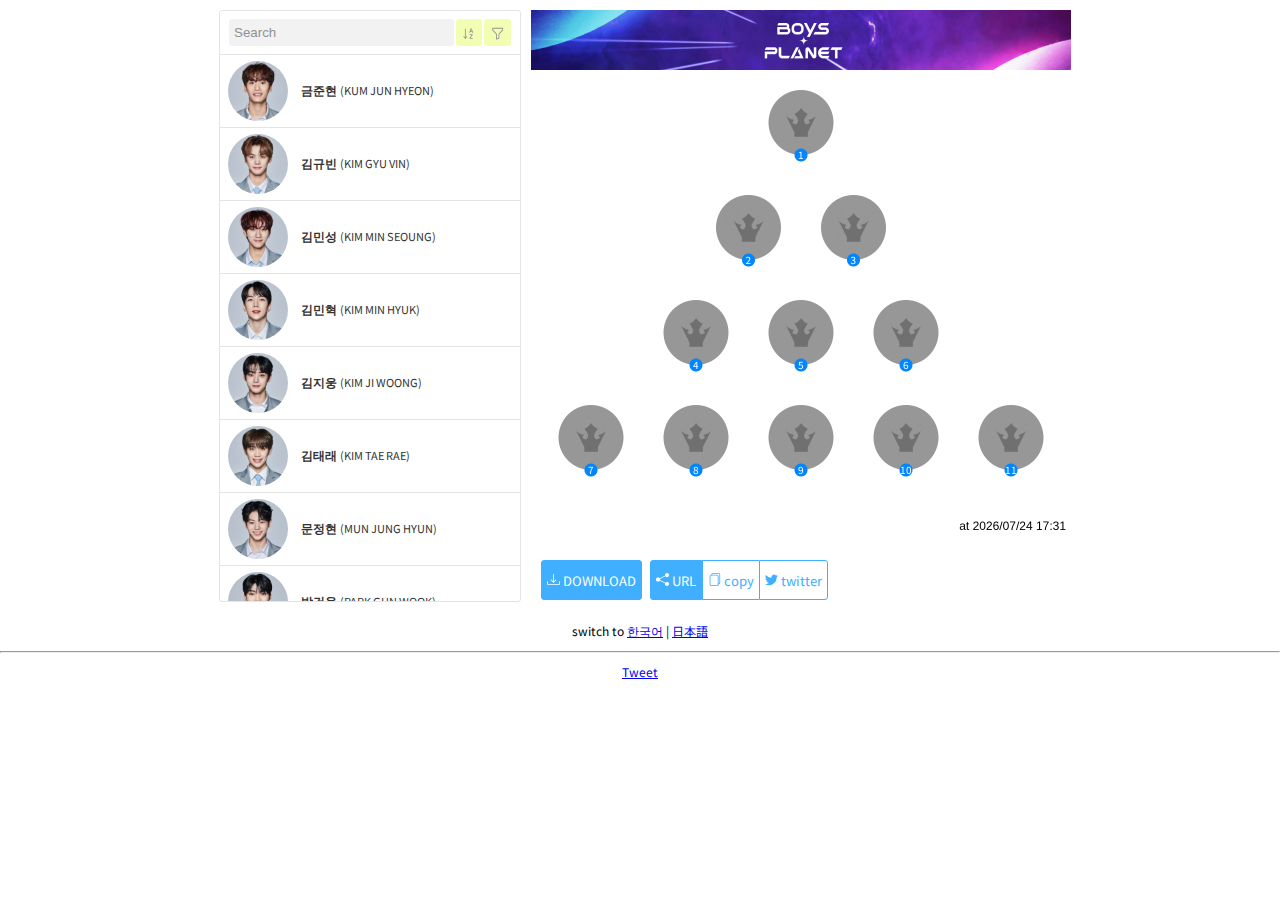
==== index.html @ 0ee3640f "first" ====
<!DOCTYPE html>
<html lang="en">
<head>
  <meta charset="utf-8"/>
  <meta name="google" content="notranslate"/>
  <meta http-equiv="X-UA-Compatible" content="IE=edge">
  <meta name="viewport" content="width=device-width, initial-scale=1.0, minimum-scale=1.0">
  <meta name="google-site-verification" content="7p1WafVpQTLkZyuTgblWByOqOKhbZ05coC5oHC3f8b0"/>
  <meta property="og:title" content="BOYS PLANET Ranker"/>
  <meta property="og:url" content="https://boysplanet-a.github.io"/>
  <meta property="og:type" content="website"/>
<!--  <meta property="og:image" content="https://boysplanet-a.github.io/assets/thumbnail.png"/>-->
  <meta name="twitter:card" content="summary">
  <meta name="twitter:site" content="@ai_var_">
  <meta name="twitter:title" content="BOYS PLANET Ranker">
<!--  <meta name="twitter:image" content="https://boysplanet-a.github.io/assets/thumbnail.png">-->
<!--  <meta name="thumbnail" content="https://boysplanet-a.github.io/assets/thumbnail.png">-->

  <link rel="icon" href="assets/pickme.png">
  <link rel="stylesheet" type="text/css" media="screen" href="index.css?201910121652"/>
  <link href="https://fonts.googleapis.com/css?family=Noto+Sans+JP" rel="stylesheet">
  <link href="https://fonts.googleapis.com/css?family=Open+Sans:400,700|Roboto+Condensed:400,700"
        rel="stylesheet">
  <title>BOYS PLANET Ranker</title>
</head>
<body>
<div class="flex-container">
  <div id="ranking__pyramid">
    <canvas id="ranking__pyramid-canvas" width="1080" height="1080">
      Sorry, your browser is not supported...
    </canvas>
    <div id="ranking__pyramid-tools">
      <button type="button" id="ranking__pyramid-tools-dl">
        <svg width="1em" height="1em" viewBox="0 0 16 16" class="bi bi-download" fill="currentColor" xmlns="http://www.w3.org/2000/svg">
          <path fill-rule="evenodd" d="M.5 9.9a.5.5 0 0 1 .5.5v2.5a1 1 0 0 0 1 1h12a1 1 0 0 0 1-1v-2.5a.5.5 0 0 1 1 0v2.5a2 2 0 0 1-2 2H2a2 2 0 0 1-2-2v-2.5a.5.5 0 0 1 .5-.5z"/>
          <path fill-rule="evenodd" d="M7.646 11.854a.5.5 0 0 0 .708 0l3-3a.5.5 0 0 0-.708-.708L8.5 10.293V1.5a.5.5 0 0 0-1 0v8.793L5.354 8.146a.5.5 0 1 0-.708.708l3 3z"/>
        </svg> DOWNLOAD</button>

      <div id="ranking__pyramid-tools-share" rel="noopener noreferrer">
        <svg xmlns="http://www.w3.org/2000/svg" width="1em" height="1em" fill="currentColor" class="bi bi-share-fill" viewBox="0 0 16 16">
          <path d="M11 2.5a2.5 2.5 0 1 1 .603 1.628l-6.718 3.12a2.499 2.499 0 0 1 0 1.504l6.718 3.12a2.5 2.5 0 1 1-.488.876l-6.718-3.12a2.5 2.5 0 1 1 0-3.256l6.718-3.12A2.5 2.5 0 0 1 11 2.5z"/>
        </svg> URL</div>

      <div id="ranking__pyramid-tools-share-sub">
        <span id="ranking__pyramid-tools-copy" class="ranking__pyramid-tools-share-sub_c">
          <svg xmlns="http://www.w3.org/2000/svg" width="1em" height="1em" fill="currentColor" class="bi bi-files" viewBox="0 0 16 16">
            <path d="M13 0H6a2 2 0 0 0-2 2 2 2 0 0 0-2 2v10a2 2 0 0 0 2 2h7a2 2 0 0 0 2-2 2 2 0 0 0 2-2V2a2 2 0 0 0-2-2zm0 13V4a2 2 0 0 0-2-2H5a1 1 0 0 1 1-1h7a1 1 0 0 1 1 1v10a1 1 0 0 1-1 1zM3 4a1 1 0 0 1 1-1h7a1 1 0 0 1 1 1v10a1 1 0 0 1-1 1H4a1 1 0 0 1-1-1V4z"/>
          </svg> copy</span>
        <a id="ranking__pyramid-tools-twitter" class="ranking__pyramid-tools-share-sub_c" target="_blank" rel="noopener noreferrer" href="https://twitter.com/intent/tweet?text=https://boysplanet-a.github.io&hashtags=BoysPlanetRanker,boysplanet"><svg xmlns="http://www.w3.org/2000/svg" width="1em" height="1em" fill="currentColor" class="bi bi-twitter" viewBox="0 0 16 16">
          <path d="M5.026 15c6.038 0 9.341-5.003 9.341-9.334 0-.14 0-.282-.006-.422A6.685 6.685 0 0 0 16 3.542a6.658 6.658 0 0 1-1.889.518 3.301 3.301 0 0 0 1.447-1.817 6.533 6.533 0 0 1-2.087.793A3.286 3.286 0 0 0 7.875 6.03a9.325 9.325 0 0 1-6.767-3.429 3.289 3.289 0 0 0 1.018 4.382A3.323 3.323 0 0 1 .64 6.575v.045a3.288 3.288 0 0 0 2.632 3.218 3.203 3.203 0 0 1-.865.115 3.23 3.23 0 0 1-.614-.057 3.283 3.283 0 0 0 3.067 2.277A6.588 6.588 0 0 1 .78 13.58a6.32 6.32 0 0 1-.78-.045A9.344 9.344 0 0 0 5.026 15z"/>
        </svg> twitter</a>
      </div>


      <div id="ranking__pyramid-toos-text-container">
        <input type="text" id="ranking__pyramid-tools-text" readonly>
      </div>
    </div>
  </div>
  <div id="trainee_picker">
    <div id="trainee_picker__filter-container">
      <input id="trainee_picker__filter-input" oninput="searchMember(event)" type="text" placeholder="Search"/>
      <button type="button" id="button__sortAZ">
        <svg width="1em" height="1em" viewBox="0 0 16 16" class="bi bi-sort-alpha-down" fill="currentColor" xmlns="http://www.w3.org/2000/svg">
          <path fill-rule="evenodd" d="M4 2a.5.5 0 0 1 .5.5v11a.5.5 0 0 1-1 0v-11A.5.5 0 0 1 4 2z" />
          <path fill-rule="evenodd" d="M6.354 11.146a.5.5 0 0 1 0 .708l-2 2a.5.5 0 0 1-.708 0l-2-2a.5.5 0 0 1 .708-.708L4 12.793l1.646-1.647a.5.5 0 0 1 .708 0z"/>
          <path d="M9.664 7l.418-1.371h1.781L12.281 7h1.121l-1.78-5.332h-1.235L8.597 7h1.067zM11 2.687l.652 2.157h-1.351l.652-2.157H11zM9.027 14h3.934v-.867h-2.645v-.055l2.567-3.719v-.691H9.098v.867h2.507v.055l-2.578 3.719V14z"/>
        </svg>
      </button>
      <button type="button" id="button__sort19" style="display:none;">
        <svg width="1em" height="1em" viewBox="0 0 16 16" class="bi bi-sort-numeric-down" fill="currentColor" xmlns="http://www.w3.org/2000/svg">
          <path fill-rule="evenodd" d="M4 2a.5.5 0 0 1 .5.5v11a.5.5 0 0 1-1 0v-11A.5.5 0 0 1 4 2z"/>
          <path fill-rule="evenodd" d="M6.354 11.146a.5.5 0 0 1 0 .708l-2 2a.5.5 0 0 1-.708 0l-2-2a.5.5 0 0 1 .708-.708L4 12.793l1.646-1.647a.5.5 0 0 1 .708 0z"/>
          <path d="M12.438 7V1.668H11.39l-1.262.906v.969l1.21-.86h.052V7h1.046zm-2.84 5.82c.054.621.625 1.278 1.761 1.278 1.422 0 2.145-.98 2.145-2.848 0-2.05-.973-2.688-2.063-2.688-1.125 0-1.972.688-1.972 1.836 0 1.145.808 1.758 1.719 1.758.69 0 1.113-.351 1.261-.742h.059c.031 1.027-.309 1.856-1.133 1.856-.43 0-.715-.227-.773-.45H9.598zm2.757-2.43c0 .637-.43.973-.933.973-.516 0-.934-.34-.934-.98 0-.625.407-1 .926-1 .543 0 .941.375.941 1.008z"/>
        </svg>
      </button>
      <button type="button" id="button__filter">
        <svg width="1em" height="1em" viewBox="0 0 16 16" class="bi bi-funnel" fill="currentColor" xmlns="http://www.w3.org/2000/svg">
          <path fill-rule="evenodd" d="M1.5 1.5A.5.5 0 0 1 2 1h12a.5.5 0 0 1 .5.5v2a.5.5 0 0 1-.128.334L10 8.692V13.5a.5.5 0 0 1-.342.474l-3 1A.5.5 0 0 1 6 14.5V8.692L1.628 3.834A.5.5 0 0 1 1.5 3.5v-2zm1 .5v1.308l4.372 4.858A.5.5 0 0 1 7 8.5v5.306l2-.666V8.5a.5.5 0 0 1 .128-.334L13.5 3.308V2h-11z"/>
        </svg>
      </button>
    </div>
    <div id="trainee_picker__container">
    </div>
  </div>
</div>
<footer>
  <p>switch to <a href="?lang=ko">한국어</a> | <a href="?lang=ja">日本語</a></p>
<!--  <p><a href="list.html">推しMENリスト</a> | <a href="/sort.html">推しMENチェッカー</a></p>-->
  <hr />
<!--  <p> <a href="https://produce48.github.io/">produce48</a> | <a-->
<!--      href="https://producex101.github.io/producex101/">producex101</a> | <a-->
<!--    href="https://produce101japan.github.io/">produce101japan</a>-->
<!--  </p>-->
  <p>
    <a href="https://twitter.com/share?ref_src=twsrc%5Etfw" class="twitter-share-button"
       data-url="https://boysplanet-a.github.io" data-hashtags="ボイプラ,BOYS PLANET" data-show-count="false">Tweet</a>
    <script async src="https://platform.twitter.com/widgets.js" charset="utf-8"></script>
  </p>
</footer>

<!-- Load in script files -->
<script src="scripts/csv.js"></script>
<script src="scripts/memberPick.js?202106040708"></script>
<script src="scripts/canvas.js?202106040708"></script>

</body>
</html>
---- index.css ----
/* define constants up here */
:root {
  --produce-gray: #e4e4e4;
  --name-gray: #333;
  --button-dl-bg: #40AFFF;

  --first-color-main: #40AFFF;
  --first-color-sub: #81e1ff;
  --first-color-sub2: #0080cb;
  --second-color-main: #f2ffb3;
  --second-color-sub: #ffffe6;
  --second-color-sub2: #bfcc83;
  --color-gray: #909090;
  --color-gray-second: #f2f2f2;

  --checked-blue: #0080cbcc;

  /* ranking border colors */
  --a-rank: #f7abc5;
  --b-rank: #f47f22;
  --c-rank: #f6d12f;
  --d-rank: #42b96d;
  --f-rank: #a6a6a4;
  --x-rank: #000000;
  --no-rank: #707070;

  /* font */
  --font-family: 'Noto Sans JP', 'Open Sans', sans-serif;
}

body {
  margin: 0;
  font-family: var( --font-family);
  display: inline-block;
  min-width: 100%;
  background-color: white;
}

button {
  font-family: var( --font-family);
  border-width: 1px;
  border-radius: 3px;
  color: #fff;
  background-color: var(--first-color-main);
  border: solid 1px var(--first-color-main);
  outline: 0;
}

p {
  margin: 0;
}

// reset iOS button design
&[type="button"], &[type="submit"] {
    -webkit-appearance: none;
}

/* Styles for banner */
#top-banner {
  background: radial-gradient(circle, var(--banner-bg-start), var(--banner-bg-end) 80%);
  /* background-color: var(--banner-bg-color); */
  /*  background: url("assets/bg_header.png");*/
  padding: 10px;

  /* these will be unnecessary once we get the banner image */
  color: white;
  text-align: center;
}

/* Styles for table */
#trainee_picker {
  height: 590px;
  width: 300px;
  border-radius: 3px;
  border: 1px solid var(--produce-gray);
  margin: 10px;
  display: flex;
  flex-direction: column;
}
#trainee_picker__filter-container {
  padding: 0.5em;
  border-bottom: 1px solid var(--produce-gray);
  display: flex;
}
#trainee_picker__filter-input {
  padding: 5px;
  height: 2em;
  box-sizing: border-box;
  border-radius: 3px;
  background-color: var(--color-gray-second);
  border: none;
  outline: 0;
  width: 100%;
  margin: 0 1px;
}

#trainee_picker__filter-container>button{
  margin: 0 1px;
  padding: 0.5em;
  height: 2em;
  border: 0;
  background-color: var(--color-gray);
}

#trainee_picker__filter-container>button:active{
  background-color: var(--second-color-sub2);
}

#trainee_picker__filter-container>button.active{
  color: var(--color-gray);
  background-color: var(--second-color-main);
}

::placeholder {
  color: var(--color-gray);
}

/* Styles for table entries */
#trainee_picker__container {
  overflow-y: scroll;
}
.trainee_picker__container__entry {
  display: flex;
  align-items: flex-start;
  border-bottom: 1px solid var(--produce-gray);
  cursor: pointer;
}
.trainee_picker__container__entry:last-child {
	border-bottom: none;
}
.trainee_picker__container__entry:hover {
  background-color: #f0f0f0;
}
.trainee_picker__container__entry-icon {
  border-radius: 50%;
  width: 60px;
  height: 60px;
  margin: 6px 8px;
  display: block;
  box-sizing: border-box;
  position: relative;
}
.trainee_picker__container__entry-img {
  border-radius: 50%;
  width: inherit;
  height: inherit;
}
.eliminated .trainee_picker__container__entry-img {
  -webkit-filter: grayscale(100%); /* Safari 6.0 - 9.0 */
  filter: grayscale(100%);
}
/* only applied when an entry is selected/checked */
.trainee_picker__container__entry-check {
  position: absolute;
  top: 0;
  left: 0;
  width: inherit;
  height: inherit;
  border-radius: 50%;
  /* blue background */
  background-color: var(--checked-blue);
  /* the padding insets the checkbox (makes it bigger/smaller) */
  padding: 10px;
  box-sizing: border-box;
}
.trainee_picker__container__entry-icon-border {
  position: absolute;
  top: 0;
  left: 0;
  width: inherit;
  height: inherit;
  border-radius: 50%;
  box-sizing: border-box;
}
.trainee_picker__container__entry-icon-crown, .ranking__entry-icon-crown {
  position: absolute;
  padding: 2px;
  box-sizing: border-box;
  top: -5px;
  left: 0;
  right: 0;
  margin: auto;
  width: 15px;
  height: 15px;
  border-radius: 50%;
  background-color: #e3e3e3;
  background-image: url(assets/crown.png);
  background-size: cover;
  background-repeat: no-repeat;
  background-position: center center;
  background-origin: content-box;
}
/* Different entry borders */
.a-rank-border {
  border: 2px solid var(--a-rank);
}
.b-rank-border {
  border: 2px solid var(--b-rank);
}
.c-rank-border {
  border: 2px solid var(--c-rank);
}
.d-rank-border {
  border: 2px solid var(--d-rank);
}
.f-rank-border {
  border: 2px solid var(--f-rank);
}
.x-rank-border {
  border: 2px solid var(--x-rank);
}
.no-rank-border {
  border: none;
}
.eliminated .trainee_picker__container__entry-icon-border {
  border: 2px solid var(--no-rank);
}
.eliminated .ranking__entry-icon-border {
  border: 2px solid var(--no-rank);
}

.trainee_picker__container__entry-text {
  margin: auto 5px auto 5px;
  font-size: 12px;
  color: var(--name-gray);
}
.trainee_picker__container__entry-text .rank {
  display: block;
}
.trainee_picker__container__entry .name.sub {
  font-size: 11px;
}

.trainee_picker__container__entry .info {
  color: var(--color-gray);
}

/* Ranking Styles */
#ranking__pyramid {
  display: flex;
  flex-direction: column;
}

#ranking__pyramid-canvas {
	margin:10px auto;
	width: 540px;
}

#ranking__pyramid-tools {
	height: 40px;
  display: flex;
  padding: 0 10px;
  font-size: 13px;
}

#ranking__pyramid-tools button{
  padding: 0 5px;
  cursor: pointer;
}

#ranking__pyramid-toos-text-container{
  padding-right: 4em;
  display: none;
}

#ranking__pyramid-tools-text{
  border: none;
  width: 100%;
}

#ranking__pyramid-tools-text:focus {
  outline: 0;
}

#ranking__pyramid-tools-dl {
	height: 40px;
  background-color: var(--button-dl-bg);
  border: solid 1px var(--button-dl-bg);
  margin-right: 8px;
  font-size: 13px;
}

#ranking__pyramid-tools-dl:active {
  background-color: var(--first-color-sub2);
}

#ranking__pyramid-tools-share{
  box-sizing: border-box;
  position: relative;
  border: 1px solid var(--button-dl-bg);
  background-color: var(--button-dl-bg);
  display: block;
  padding: 10px 5px;
  border-bottom-left-radius: 3px;
  border-top-left-radius: 3px;
  overflow: hidden;
  color: #fff;
}

#ranking__pyramid-tools-share-sub{
  display: flex;
}

#ranking__pyramid-tools-share-sub.sub-hidden{
  display: none;
}

#ranking__pyramid-tools-copy{
  z-index: 1;
  box-sizing: border-box;
  position: relative;
  border: 1px solid var(--first-color-main);
  display: block;
  padding: 10px 5px;
  overflow: hidden;
  color: var(--first-color-main);
  cursor: pointer;
  border-right: 0;
}

#ranking__pyramid-tools-copy:active {
  background: var(--second-color-main);
}

#ranking__pyramid-tools-twitter{
  box-sizing: border-box;
  position: relative;
  border: 1px solid var(--first-color-main);
  display: block;
  padding: 10px 5px;
  overflow: hidden;
  color: var(--first-color-main);
  border-bottom-right-radius: 3px;
  border-top-right-radius: 3px;
  text-decoration:none;
}

#ranking__pyramid-tools-twitter:active {
  background: var(--second-color-main);
}

/* Generic Styles */
.flex-container {
  display: flex;
  flex-wrap: wrap;
  flex-direction: row-reverse;
  justify-content: center;
}

.drag-cursor {
  cursor: -webkit-grab;
  cursor: grab;
}

/* footer */
footer{
    text-align: center;
    font-size: 12px;
}

footer p{
  margin: 10px;
}

#switch_lang{
    font-size: 10px;
    margin-top: 10px;
    display: none;
}

@media screen and (max-width: 870px) {
  /* Ranking Styles */
  #ranking__pyramid-canvas {
    margin: 0px auto;
    width: 100%;
    max-width: 540px;
  }

  #trainee_picker {
    height: inherit;
    width: 100%;
    max-width: 540px;
  }

  #trainee_picker__container {
    height: 35vh;
  }
}
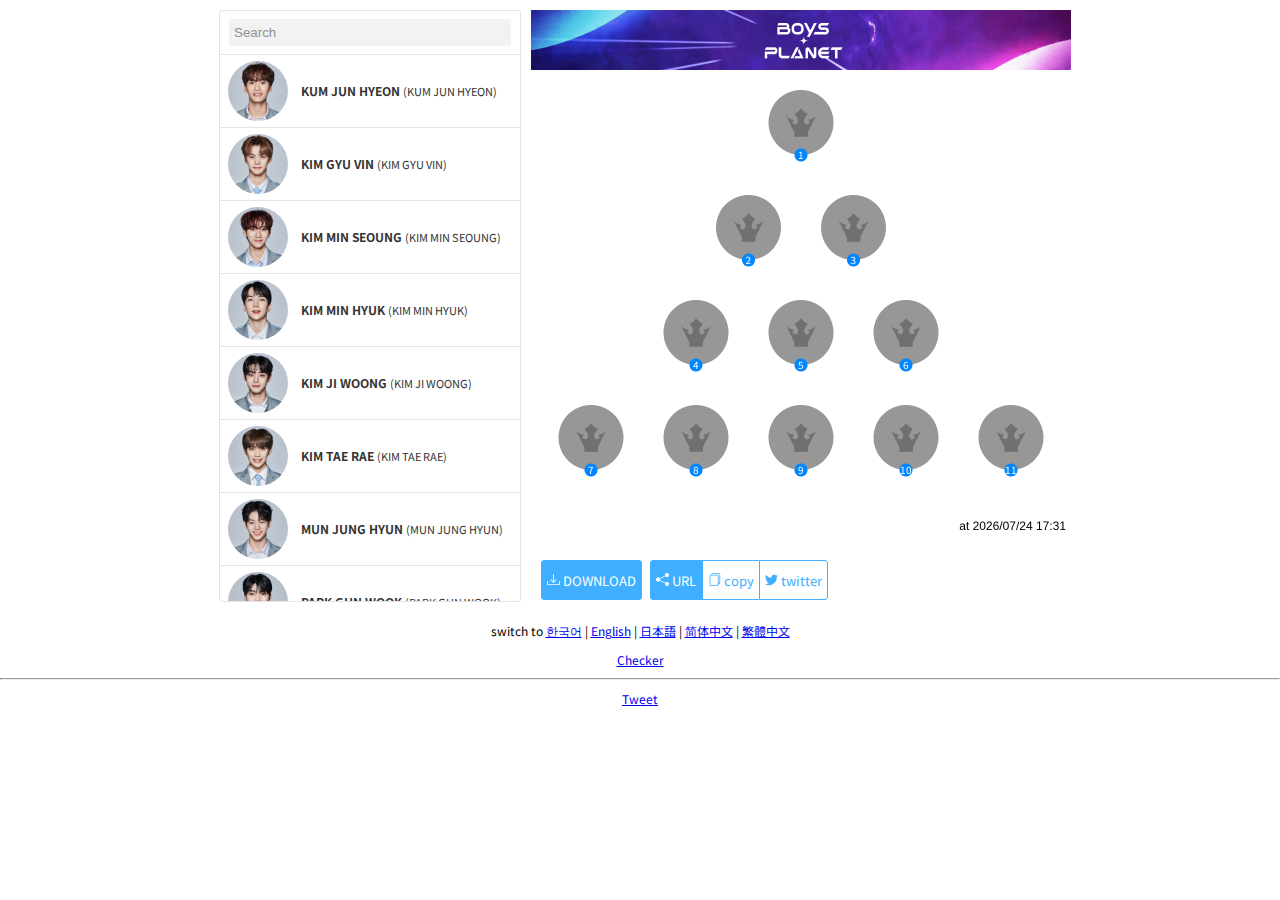
==== commit 19abcbae: "version" ====
--- a/index.html
+++ b/index.html
@@ -60,7 +60,7 @@
   <div id="trainee_picker">
     <div id="trainee_picker__filter-container">
       <input id="trainee_picker__filter-input" oninput="searchMember(event)" type="text" placeholder="Search"/>
-      <button type="button" id="button__sortAZ">
+      <button type="button" id="button__sortAZ" style="display:none;">
         <svg width="1em" height="1em" viewBox="0 0 16 16" class="bi bi-sort-alpha-down" fill="currentColor" xmlns="http://www.w3.org/2000/svg">
           <path fill-rule="evenodd" d="M4 2a.5.5 0 0 1 .5.5v11a.5.5 0 0 1-1 0v-11A.5.5 0 0 1 4 2z" />
           <path fill-rule="evenodd" d="M6.354 11.146a.5.5 0 0 1 0 .708l-2 2a.5.5 0 0 1-.708 0l-2-2a.5.5 0 0 1 .708-.708L4 12.793l1.646-1.647a.5.5 0 0 1 .708 0z"/>
@@ -74,7 +74,7 @@
           <path d="M12.438 7V1.668H11.39l-1.262.906v.969l1.21-.86h.052V7h1.046zm-2.84 5.82c.054.621.625 1.278 1.761 1.278 1.422 0 2.145-.98 2.145-2.848 0-2.05-.973-2.688-2.063-2.688-1.125 0-1.972.688-1.972 1.836 0 1.145.808 1.758 1.719 1.758.69 0 1.113-.351 1.261-.742h.059c.031 1.027-.309 1.856-1.133 1.856-.43 0-.715-.227-.773-.45H9.598zm2.757-2.43c0 .637-.43.973-.933.973-.516 0-.934-.34-.934-.98 0-.625.407-1 .926-1 .543 0 .941.375.941 1.008z"/>
         </svg>
       </button>
-      <button type="button" id="button__filter">
+      <button type="button" id="button__filter" style="display:none;">
         <svg width="1em" height="1em" viewBox="0 0 16 16" class="bi bi-funnel" fill="currentColor" xmlns="http://www.w3.org/2000/svg">
           <path fill-rule="evenodd" d="M1.5 1.5A.5.5 0 0 1 2 1h12a.5.5 0 0 1 .5.5v2a.5.5 0 0 1-.128.334L10 8.692V13.5a.5.5 0 0 1-.342.474l-3 1A.5.5 0 0 1 6 14.5V8.692L1.628 3.834A.5.5 0 0 1 1.5 3.5v-2zm1 .5v1.308l4.372 4.858A.5.5 0 0 1 7 8.5v5.306l2-.666V8.5a.5.5 0 0 1 .128-.334L13.5 3.308V2h-11z"/>
         </svg>
@@ -85,8 +85,8 @@
   </div>
 </div>
 <footer>
-  <p>switch to <a href="?lang=ko">한국어</a> | <a href="?lang=ja">日本語</a></p>
-<!--  <p><a href="list.html">推しMENリスト</a> | <a href="/sort.html">推しMENチェッカー</a></p>-->
+  <p>switch to <a href="?lang=ko">한국어</a> | <a href="?lang=en">English</a> | <a href="?lang=ja">日本語</a> | <a href="?lang=zh-CN">简体中文</a> | <a href="?lang=zh-TW">繁體中文</a></p>
+  <p><a href="/sort.html">Checker</a></p>
   <hr />
 <!--  <p> <a href="https://produce48.github.io/">produce48</a> | <a-->
 <!--      href="https://producex101.github.io/producex101/">producex101</a> | <a-->
@@ -94,15 +94,15 @@
 <!--  </p>-->
   <p>
     <a href="https://twitter.com/share?ref_src=twsrc%5Etfw" class="twitter-share-button"
-       data-url="https://boysplanet-a.github.io" data-hashtags="ボイプラ,BOYS PLANET" data-show-count="false">Tweet</a>
+       data-url="https://boysplanet-a.github.io" data-hashtags="BoysPlanetRanker,boysplanet" data-show-count="false">Tweet</a>
     <script async src="https://platform.twitter.com/widgets.js" charset="utf-8"></script>
   </p>
 </footer>
 
 <!-- Load in script files -->
 <script src="scripts/csv.js"></script>
-<script src="scripts/memberPick.js?202106040708"></script>
-<script src="scripts/canvas.js?202106040708"></script>
+<script src="scripts/memberPick.js?202212300329"></script>
+<script src="scripts/canvas.js?202212300329"></script>
 
 </body>
 </html>
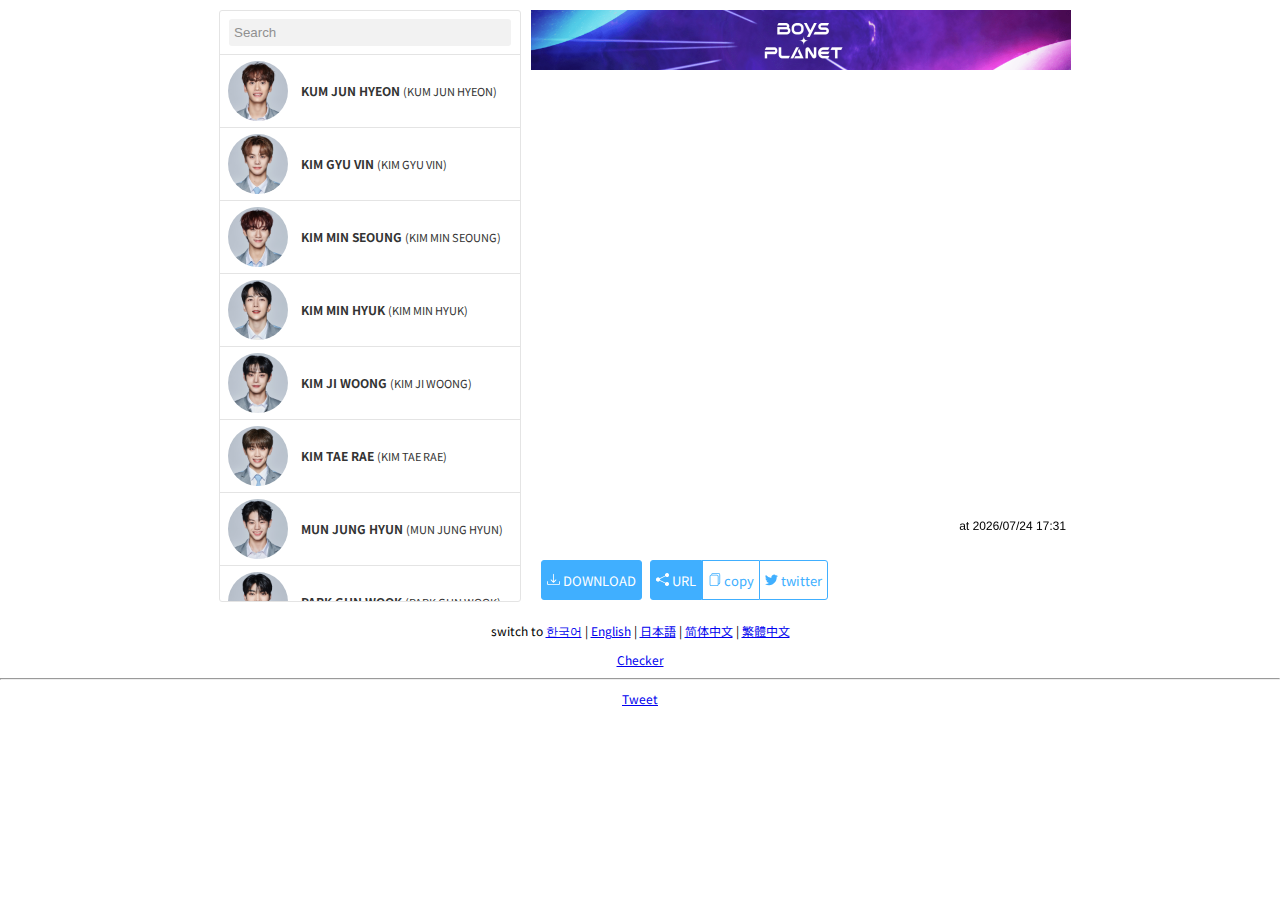
==== commit 8a5ae3b6: "version up" ====
--- a/index.html
+++ b/index.html
@@ -101,8 +101,8 @@
 
 <!-- Load in script files -->
 <script src="scripts/csv.js"></script>
-<script src="scripts/memberPick.js?202212300329"></script>
-<script src="scripts/canvas.js?202212300329"></script>
+<script src="scripts/memberPick.js?202212301325"></script>
+<script src="scripts/canvas.js?202212301325"></script>
 
 </body>
 </html>
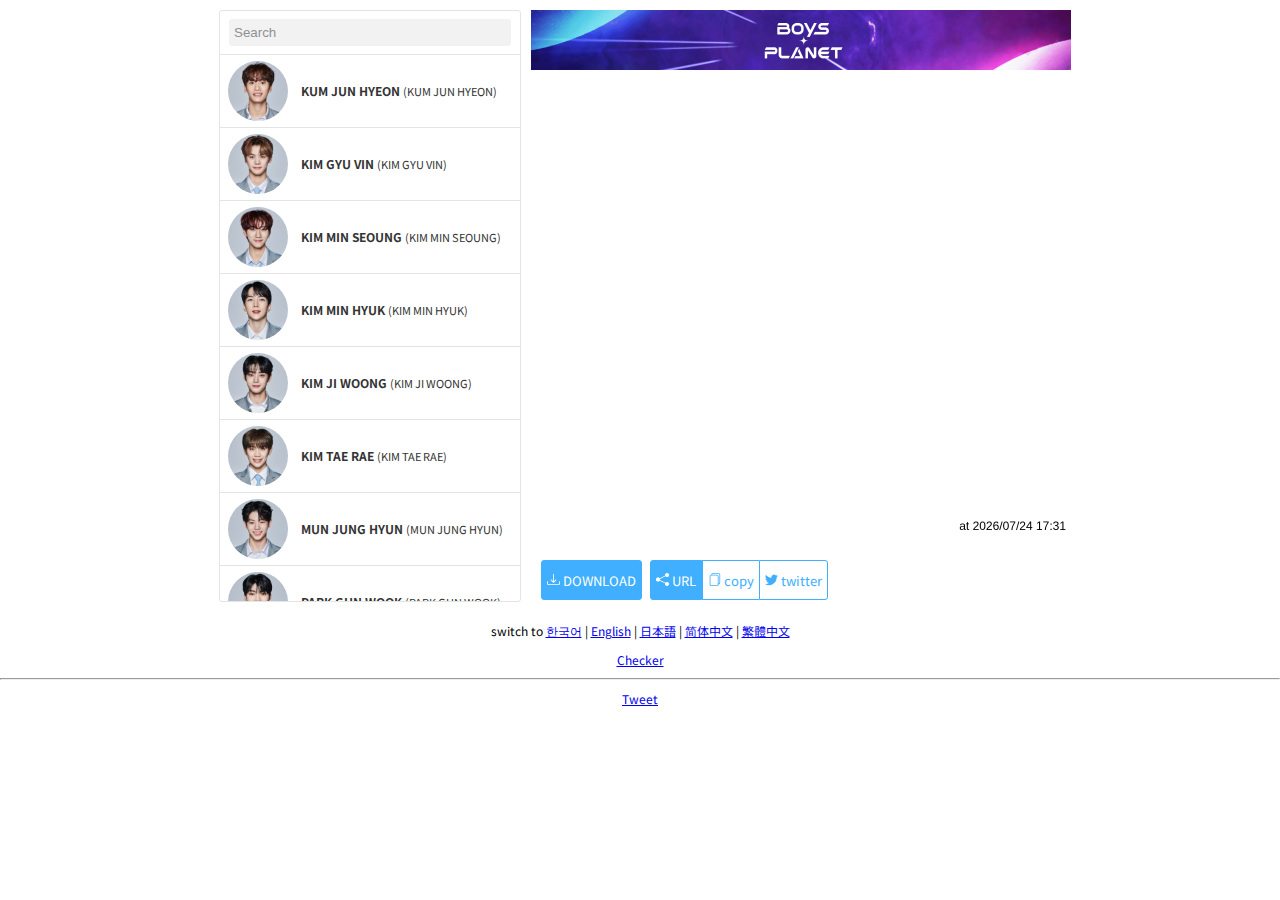
==== commit ef995e0c: "update version" ====
--- a/index.html
+++ b/index.html
@@ -101,8 +101,8 @@
 
 <!-- Load in script files -->
 <script src="scripts/csv.js"></script>
-<script src="scripts/memberPick.js?202212301325"></script>
-<script src="scripts/canvas.js?202212301325"></script>
+<script src="scripts/memberPick.js?202302022232"></script>
+<script src="scripts/canvas.js?202302022232"></script>
 
 </body>
 </html>
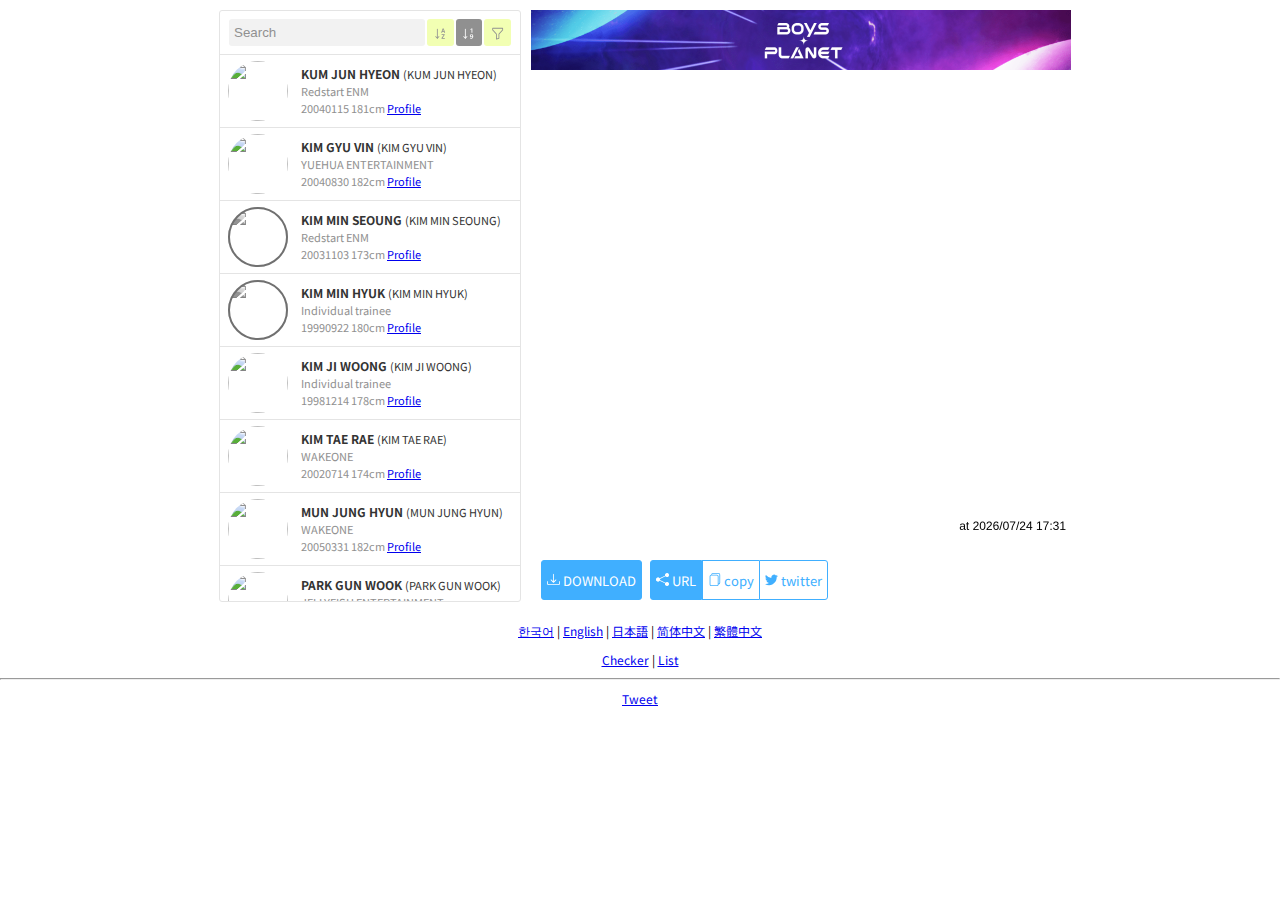
==== commit 2f14c928: "update 1st" ====
--- a/index.html
+++ b/index.html
@@ -15,6 +15,7 @@
   <meta name="twitter:title" content="BOYS PLANET Ranker">
 <!--  <meta name="twitter:image" content="https://boysplanet-a.github.io/assets/thumbnail.png">-->
 <!--  <meta name="thumbnail" content="https://boysplanet-a.github.io/assets/thumbnail.png">-->
+  <link rel="stylesheet" href="https://cdnjs.cloudflare.com/ajax/libs/font-awesome/6.2.1/css/all.min.css" integrity="sha512-MV7K8+y+gLIBoVD59lQIYicR65iaqukzvf/nwasF0nqhPay5w/9lJmVM2hMDcnK1OnMGCdVK+iQrJ7lzPJQd1w==" crossorigin="anonymous" referrerpolicy="no-referrer" />
 
   <link rel="icon" href="assets/pickme.png">
   <link rel="stylesheet" type="text/css" media="screen" href="index.css?201910121652"/>
@@ -60,21 +61,21 @@
   <div id="trainee_picker">
     <div id="trainee_picker__filter-container">
       <input id="trainee_picker__filter-input" oninput="searchMember(event)" type="text" placeholder="Search"/>
-      <button type="button" id="button__sortAZ" style="display:none;">
+      <button type="button" id="button__sortAZ">
         <svg width="1em" height="1em" viewBox="0 0 16 16" class="bi bi-sort-alpha-down" fill="currentColor" xmlns="http://www.w3.org/2000/svg">
           <path fill-rule="evenodd" d="M4 2a.5.5 0 0 1 .5.5v11a.5.5 0 0 1-1 0v-11A.5.5 0 0 1 4 2z" />
           <path fill-rule="evenodd" d="M6.354 11.146a.5.5 0 0 1 0 .708l-2 2a.5.5 0 0 1-.708 0l-2-2a.5.5 0 0 1 .708-.708L4 12.793l1.646-1.647a.5.5 0 0 1 .708 0z"/>
           <path d="M9.664 7l.418-1.371h1.781L12.281 7h1.121l-1.78-5.332h-1.235L8.597 7h1.067zM11 2.687l.652 2.157h-1.351l.652-2.157H11zM9.027 14h3.934v-.867h-2.645v-.055l2.567-3.719v-.691H9.098v.867h2.507v.055l-2.578 3.719V14z"/>
         </svg>
       </button>
-      <button type="button" id="button__sort19" style="display:none;">
+      <button type="button" id="button__sort19">
         <svg width="1em" height="1em" viewBox="0 0 16 16" class="bi bi-sort-numeric-down" fill="currentColor" xmlns="http://www.w3.org/2000/svg">
           <path fill-rule="evenodd" d="M4 2a.5.5 0 0 1 .5.5v11a.5.5 0 0 1-1 0v-11A.5.5 0 0 1 4 2z"/>
           <path fill-rule="evenodd" d="M6.354 11.146a.5.5 0 0 1 0 .708l-2 2a.5.5 0 0 1-.708 0l-2-2a.5.5 0 0 1 .708-.708L4 12.793l1.646-1.647a.5.5 0 0 1 .708 0z"/>
           <path d="M12.438 7V1.668H11.39l-1.262.906v.969l1.21-.86h.052V7h1.046zm-2.84 5.82c.054.621.625 1.278 1.761 1.278 1.422 0 2.145-.98 2.145-2.848 0-2.05-.973-2.688-2.063-2.688-1.125 0-1.972.688-1.972 1.836 0 1.145.808 1.758 1.719 1.758.69 0 1.113-.351 1.261-.742h.059c.031 1.027-.309 1.856-1.133 1.856-.43 0-.715-.227-.773-.45H9.598zm2.757-2.43c0 .637-.43.973-.933.973-.516 0-.934-.34-.934-.98 0-.625.407-1 .926-1 .543 0 .941.375.941 1.008z"/>
         </svg>
       </button>
-      <button type="button" id="button__filter" style="display:none;">
+      <button type="button" id="button__filter">
         <svg width="1em" height="1em" viewBox="0 0 16 16" class="bi bi-funnel" fill="currentColor" xmlns="http://www.w3.org/2000/svg">
           <path fill-rule="evenodd" d="M1.5 1.5A.5.5 0 0 1 2 1h12a.5.5 0 0 1 .5.5v2a.5.5 0 0 1-.128.334L10 8.692V13.5a.5.5 0 0 1-.342.474l-3 1A.5.5 0 0 1 6 14.5V8.692L1.628 3.834A.5.5 0 0 1 1.5 3.5v-2zm1 .5v1.308l4.372 4.858A.5.5 0 0 1 7 8.5v5.306l2-.666V8.5a.5.5 0 0 1 .128-.334L13.5 3.308V2h-11z"/>
         </svg>
@@ -85,13 +86,9 @@
   </div>
 </div>
 <footer>
-  <p>switch to <a href="?lang=ko">한국어</a> | <a href="?lang=en">English</a> | <a href="?lang=ja">日本語</a> | <a href="?lang=zh-CN">简体中文</a> | <a href="?lang=zh-TW">繁體中文</a></p>
-  <p><a href="/sort.html">Checker</a></p>
+  <p><a href="?lang=ko">한국어</a> | <a href="?lang=en">English</a> | <a href="?lang=ja">日本語</a> | <a href="?lang=zh-CN">简体中文</a> | <a href="?lang=zh-TW">繁體中文</a></p>
+  <p><a href="/sort.html">Checker</a> | <a href="/list.html">List</a></p>
   <hr />
-<!--  <p> <a href="https://produce48.github.io/">produce48</a> | <a-->
-<!--      href="https://producex101.github.io/producex101/">producex101</a> | <a-->
-<!--    href="https://produce101japan.github.io/">produce101japan</a>-->
-<!--  </p>-->
   <p>
     <a href="https://twitter.com/share?ref_src=twsrc%5Etfw" class="twitter-share-button"
        data-url="https://boysplanet-a.github.io" data-hashtags="BoysPlanetRanker,boysplanet" data-show-count="false">Tweet</a>
@@ -101,8 +98,8 @@
 
 <!-- Load in script files -->
 <script src="scripts/csv.js"></script>
-<script src="scripts/memberPick.js?202302022232"></script>
-<script src="scripts/canvas.js?202302022232"></script>
+<script src="scripts/memberPick.js?202202111559"></script>
+<script src="scripts/canvas.js?202202111559"></script>
 
 </body>
 </html>
